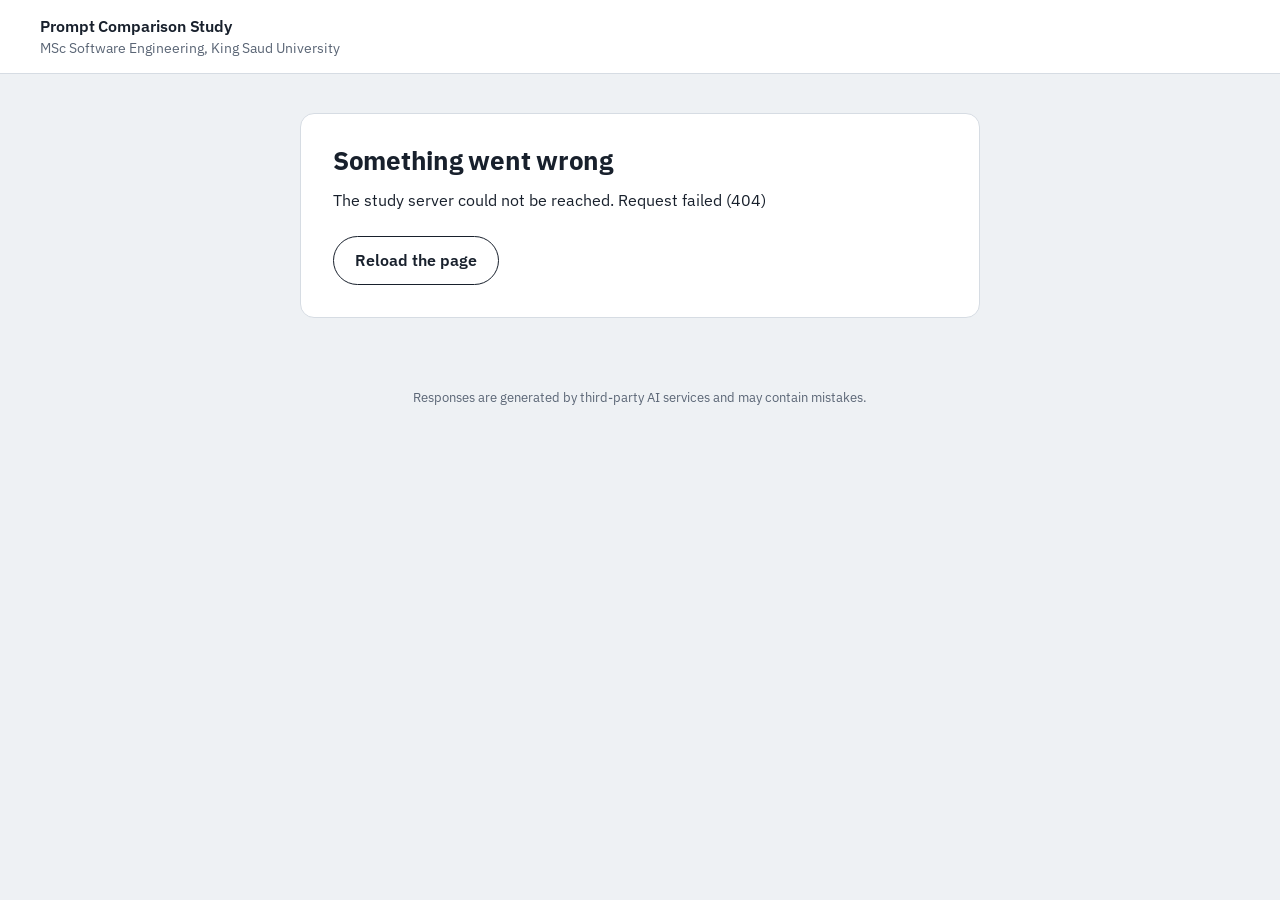
==== src/main/resources/static/index.html @ e21d6fa5 "Add raw-vs-transformed evaluation platform: experiment API, PostgreSQL persistence, blinded voting U" ====
<!DOCTYPE html>
<html lang="en">
<head>
  <meta charset="utf-8">
  <meta name="viewport" content="width=device-width, initial-scale=1">
  <title>Prompt Comparison Study · KSU</title>
  <link rel="preconnect" href="https://fonts.googleapis.com">
  <link rel="preconnect" href="https://fonts.gstatic.com" crossorigin>
  <link href="https://fonts.googleapis.com/css2?family=IBM+Plex+Sans:wght@400;500;600&family=Source+Serif+4:opsz,wght@8..60,400;8..60,700&display=swap" rel="stylesheet">
  <link rel="stylesheet" href="styles.css">
</head>
<body>
  <header class="topbar">
    <div>
      <h1>Prompt Comparison Study</h1>
      <div class="sub">MSc Software Engineering, King Saud University</div>
    </div>
    <div class="progress hidden" id="progress"></div>
  </header>

  <main>
    <!-- Step 1: information & consent -->
    <section id="view-consent" class="narrow hidden">
      <div class="panel">
        <h2>Help us find out which answers people prefer</h2>
        <p>You will type questions you would normally ask an AI assistant. For each question, three AI models
          each give you two answers, labelled A and B. Pick the better one and say why in a few words.</p>
        <p class="muted">Each question takes about 3–5 minutes. You can stop at any time. We store your questions,
          the answers, your votes and your comments for research analysis. We do not collect your name or email;
          please don't include personal information in your questions.</p>

        <form id="consent-form" novalidate>
          <label for="background">Which describes you best?</label>
          <select id="background">
            <option value="">Prefer not to say</option>
            <option>Student</option>
            <option>Software developer</option>
            <option>Researcher / academic</option>
            <option>Other professional</option>
          </select>

          <label for="familiarity">How often do you use AI assistants such as ChatGPT, Claude or Gemini?</label>
          <select id="familiarity">
            <option value="">Prefer not to say</option>
            <option value="1">Never</option>
            <option value="2">A few times</option>
            <option value="3">Monthly</option>
            <option value="4">Weekly</option>
            <option value="5">Daily</option>
          </select>

          <div id="access-wrap" class="hidden">
            <label for="access">Access code</label>
            <input type="text" id="access" autocomplete="off">
          </div>

          <label class="check"><input type="checkbox" id="consent"> I have read the above and agree to take part.</label>
          <div class="error" id="consent-error" role="alert"></div>
          <div class="actions"><button class="btn" type="submit">Start the study</button></div>
        </form>
      </div>
    </section>

    <!-- Step 2: write a prompt -->
    <section id="view-prompt" class="narrow hidden">
      <div class="panel">
        <h2>Ask a question</h2>
        <p class="muted">Write it the way you normally would. Pick the type of task that fits best.</p>
        <form id="prompt-form" novalidate>
          <div class="chips" id="categories" role="group" aria-label="Task type"></div>
          <label for="prompt">Your question</label>
          <textarea id="prompt" maxlength="4000" placeholder="e.g. Compare REST and GraphQL for a mobile app backend"></textarea>
          <div class="small muted" id="example-wrap">Need an idea? <button type="button" class="example" id="example">Use an example</button></div>
          <div class="error" id="prompt-error" role="alert"></div>
          <div class="actions">
            <button class="btn" type="submit" id="prompt-submit">Get answers</button>
          </div>
        </form>
      </div>
    </section>

    <!-- Step 3: waiting -->
    <section id="view-loading" class="narrow hidden">
      <div class="panel loading" aria-live="polite">
        <h2>Collecting six answers</h2>
        <p class="muted" style="margin:0 auto">Three models are answering in two ways each. This usually takes 15–60 seconds.</p>
        <div class="bar"><span></span></div>
      </div>
    </section>

    <!-- Step 4: compare & vote -->
    <section id="view-compare" class="hidden">
      <div class="your-prompt">
        <strong>Your question</strong>
        <blockquote id="shown-prompt"></blockquote>
      </div>
      <form id="vote-form" novalidate>
        <div id="models"></div>

        <div class="panel overall">
          <h3>Which model gave the best answer overall?</h3>
          <p class="muted small">Consider both of its answers.</p>
          <div class="seg" id="best-seg" role="radiogroup" aria-label="Best model overall"></div>
          <label for="best-reason">Why? (optional)</label>
          <textarea id="best-reason" class="reason" maxlength="5000"></textarea>
          <div class="error" id="vote-error" role="alert"></div>
          <div class="actions"><button class="btn" type="submit" id="vote-submit">Submit my votes</button></div>
        </div>
      </form>
    </section>

    <!-- Step 5: thanks -->
    <section id="view-done" class="narrow hidden">
      <div class="panel done">
        <h2>Votes saved. Thank you!</h2>
        <p class="muted" id="done-text" style="margin-inline:auto"></p>
        <div class="actions" style="justify-content:center">
          <button class="btn" id="again">Ask another question</button>
        </div>
      </div>
    </section>

    <section id="view-error" class="narrow hidden">
      <div class="panel">
        <h2>Something went wrong</h2>
        <p id="fatal-text"></p>
        <div class="actions"><button class="btn secondary" onclick="location.reload()">Reload the page</button></div>
      </div>
    </section>
  </main>

  <footer>Responses are generated by third-party AI services and may contain mistakes.</footer>
  <script src="markdown.js"></script>
  <script src="app.js"></script>
</body>
</html>
---- src/main/resources/static/styles.css ----
:root {
  --bg: #eef1f4;
  --panel: #ffffff;
  --ink: #18202c;
  --muted: #5a6575;
  --line: #d6dce3;
  --a: #0e6b6b;
  --a-soft: #e3f1f0;
  --b: #5442b0;
  --b-soft: #ecebf8;
  --error: #b3261e;
  --ok: #1d6b36;
  --radius-lg: 14px;
  --radius-sm: 6px;
  --sans: "IBM Plex Sans", system-ui, -apple-system, "Segoe UI", sans-serif;
  --serif: "Source Serif 4", Georgia, "Times New Roman", serif;
}

* { box-sizing: border-box; }
html { -webkit-text-size-adjust: 100%; }
body {
  margin: 0;
  background: var(--bg);
  color: var(--ink);
  font: 16px/1.5 var(--sans);
}

a { color: var(--a); }
:focus-visible { outline: 3px solid #2d7ff9; outline-offset: 2px; }

.topbar {
  display: flex; align-items: center; justify-content: space-between; gap: 1rem;
  padding: 0.9rem clamp(1rem, 4vw, 2.5rem);
  background: var(--panel);
  border-bottom: 1px solid var(--line);
}
.topbar h1 { font-size: 1rem; font-weight: 600; margin: 0; letter-spacing: -0.005em; }
.topbar .sub { color: var(--muted); font-size: 0.85rem; }
.progress { font-size: 0.9rem; color: var(--muted); white-space: nowrap; }
.progress strong { color: var(--ink); }

main { max-width: 1240px; margin: 0 auto; padding: clamp(1rem, 3vw, 2.5rem); }
.narrow { max-width: 680px; margin: 0 auto; }

.panel {
  background: var(--panel);
  border: 1px solid var(--line);
  border-radius: var(--radius-lg);
  padding: clamp(1.25rem, 3vw, 2rem);
}

h2 { font-size: 1.6rem; line-height: 1.2; margin: 0 0 0.75rem; letter-spacing: -0.01em; }
h3 { font-size: 1.1rem; margin: 0 0 0.5rem; }
p { margin: 0 0 1rem; max-width: 70ch; }
.muted { color: var(--muted); }
.small { font-size: 0.875rem; }

label { display: block; font-weight: 500; margin: 1rem 0 0.35rem; }
input[type=text], input[type=password], select, textarea {
  width: 100%; font: inherit; color: inherit;
  padding: 0.65rem 0.75rem;
  border: 1px solid var(--line); border-radius: var(--radius-sm);
  background: #fff;
}
textarea { resize: vertical; min-height: 7rem; }
textarea.reason { min-height: 4.5rem; }
.check { display: flex; gap: 0.6rem; align-items: flex-start; font-weight: 400; }
.check input { margin-top: 0.3rem; width: 1.05rem; height: 1.05rem; }

.btn {
  display: inline-flex; align-items: center; gap: 0.5rem;
  font: inherit; font-weight: 600;
  padding: 0.7rem 1.3rem; border-radius: 999px;
  border: 1px solid var(--ink); background: var(--ink); color: #fff;
  cursor: pointer;
}
.btn:hover { background: #2b3546; }
.btn[disabled] { opacity: 0.5; cursor: not-allowed; }
.btn.secondary { background: transparent; color: var(--ink); }
.btn.secondary:hover { background: #e4e8ed; }
.actions { display: flex; gap: 0.75rem; align-items: center; flex-wrap: wrap; margin-top: 1.5rem; }

.error { color: var(--error); font-weight: 500; margin-top: 0.75rem; }
.notice { border-left: 3px solid var(--a); padding: 0.25rem 0 0.25rem 0.9rem; color: var(--muted); }

.chips { display: flex; flex-wrap: wrap; gap: 0.5rem; margin: 0.25rem 0 0.5rem; }
.chip {
  font: inherit; font-size: 0.875rem; padding: 0.35rem 0.8rem;
  border: 1px solid var(--line); border-radius: 999px; background: #fff; cursor: pointer; color: var(--ink);
}
.chip[aria-pressed=true] { background: var(--ink); color: #fff; border-color: var(--ink); }
.example { color: var(--a); background: none; border: 0; padding: 0; font: inherit; font-size: 0.875rem; cursor: pointer; text-decoration: underline; }

/* ── Loading ─────────────────────────────────────────── */
.loading { text-align: center; padding: 3rem 1rem; }
.bar { height: 4px; background: var(--line); border-radius: 2px; overflow: hidden; max-width: 360px; margin: 1.25rem auto; }
.bar span { display: block; height: 100%; width: 35%; background: var(--a); animation: slide 1.4s ease-in-out infinite; }
@keyframes slide { 0% { transform: translateX(-100%); } 100% { transform: translateX(300%); } }
@media (prefers-reduced-motion: reduce) { .bar span { animation: none; width: 100%; opacity: 0.5; } }

/* ── Comparison ──────────────────────────────────────── */
.your-prompt { margin-bottom: 1.5rem; }
.your-prompt blockquote {
  margin: 0.4rem 0 0; padding: 0.9rem 1.1rem; background: var(--panel);
  border: 1px solid var(--line); border-radius: var(--radius-sm); white-space: pre-wrap;
}

.model { margin-bottom: 2.25rem; }
.model-head { display: flex; align-items: baseline; justify-content: space-between; gap: 1rem; margin-bottom: 0.75rem; }
.model-head h3 { font-size: 1.3rem; margin: 0; }

.pair { display: grid; grid-template-columns: 1fr 1fr; gap: 1rem; }
@media (max-width: 860px) { .pair { grid-template-columns: 1fr; } }

.answer {
  background: var(--panel);
  border: 1px solid var(--line);
  border-radius: var(--radius-lg);
  overflow: hidden;
  display: flex; flex-direction: column;
}
.answer header {
  display: flex; align-items: center; gap: 0.75rem;
  padding: 0.6rem 1rem;
  border-bottom: 1px solid var(--line);
}
.answer .mark {
  font-family: var(--serif); font-weight: 700; font-size: 2.1rem; line-height: 1;
  width: 2.6rem; height: 2.6rem; display: grid; place-items: center; border-radius: 50%;
}
.answer.a header { background: var(--a-soft); }
.answer.a .mark { color: #fff; background: var(--a); }
.answer.b header { background: var(--b-soft); }
.answer.b .mark { color: #fff; background: var(--b); }
.answer header span { font-weight: 600; }

.answer .body {
  font-family: var(--serif); font-size: 1.02rem; line-height: 1.65;
  padding: 1rem 1.25rem 1.25rem;
  max-height: 34rem; overflow: auto;
}
.answer .body.failed { font-family: var(--sans); color: var(--muted); font-style: italic; }
.body h1, .body h2, .body h3, .body h4 { font-family: var(--sans); font-size: 1.05rem; margin: 1.1rem 0 0.4rem; }
.body p { margin: 0 0 0.8rem; }
.body ul, .body ol { padding-left: 1.4rem; margin: 0 0 0.8rem; }
.body li { margin: 0.2rem 0; }
.body pre { font-size: 0.85rem; background: #f4f6f8; padding: 0.75rem; border-radius: var(--radius-sm); overflow: auto; }
.body code { font-size: 0.88em; background: #f4f6f8; padding: 0.05rem 0.3rem; border-radius: 4px; }
.body pre code { background: none; padding: 0; }
.body table { border-collapse: collapse; font-size: 0.9rem; margin: 0 0 0.8rem; }
.body th, .body td { border: 1px solid var(--line); padding: 0.3rem 0.5rem; text-align: left; }

.vote {
  margin-top: 0.9rem; padding: 1rem 1.25rem;
  background: var(--panel); border: 1px solid var(--line); border-radius: var(--radius-lg);
}
.vote legend { font-weight: 600; padding: 0; margin-bottom: 0.6rem; }
.vote fieldset { border: 0; margin: 0; padding: 0; }
.seg { display: grid; grid-template-columns: repeat(4, 1fr); gap: 0.5rem; }
@media (max-width: 640px) { .seg { grid-template-columns: 1fr 1fr; } }
.seg input { position: absolute; opacity: 0; pointer-events: none; }
.seg label {
  margin: 0; text-align: center; font-weight: 500; font-size: 0.92rem;
  padding: 0.6rem 0.5rem; border: 1px solid var(--line); border-radius: var(--radius-sm); cursor: pointer; background: #fff;
}
.seg input:focus-visible + label { outline: 3px solid #2d7ff9; outline-offset: 2px; }
.seg input:checked + label { border-color: var(--ink); background: var(--ink); color: #fff; }
.seg input[value=A_BETTER]:checked + label { background: var(--a); border-color: var(--a); }
.seg input[value=B_BETTER]:checked + label { background: var(--b); border-color: var(--b); }

.overall { margin-top: 1rem; }
.done { text-align: center; }
.done h2 { margin-top: 0.5rem; }

footer { color: var(--muted); font-size: 0.8rem; text-align: center; padding: 2rem 1rem; }

/* ── Admin ───────────────────────────────────────────── */
.stats-grid { display: grid; grid-template-columns: repeat(auto-fit, minmax(150px, 1fr)); gap: 1rem; margin-bottom: 1.5rem; }
.stat { background: var(--panel); border: 1px solid var(--line); border-radius: var(--radius-lg); padding: 1rem 1.25rem; }
.stat b { display: block; font-size: 1.8rem; line-height: 1.1; }
.stat span { color: var(--muted); font-size: 0.875rem; }
table.data { width: 100%; border-collapse: collapse; background: var(--panel); font-size: 0.9rem; }
table.data th, table.data td { padding: 0.55rem 0.75rem; border-bottom: 1px solid var(--line); text-align: left; vertical-align: top; }
table.data th { font-weight: 600; background: #f6f8fa; }
.table-wrap { overflow-x: auto; border: 1px solid var(--line); border-radius: var(--radius-lg); margin-bottom: 2rem; }
.split { display: flex; height: 0.7rem; border-radius: 4px; overflow: hidden; min-width: 140px; background: var(--line); }
.split i { display: block; height: 100%; }
.split .t { background: var(--a); } .split .r { background: var(--b); } .split .tie { background: #9aa5b4; } .split .n { background: #d9a3a0; }
.legend { display: flex; gap: 1rem; flex-wrap: wrap; font-size: 0.85rem; color: var(--muted); margin: 0 0 0.75rem; }
.legend i { display: inline-block; width: 0.8rem; height: 0.8rem; border-radius: 2px; margin-right: 0.35rem; vertical-align: -1px; }
section.block { margin-bottom: 2rem; }
.hidden { display: none !important; }
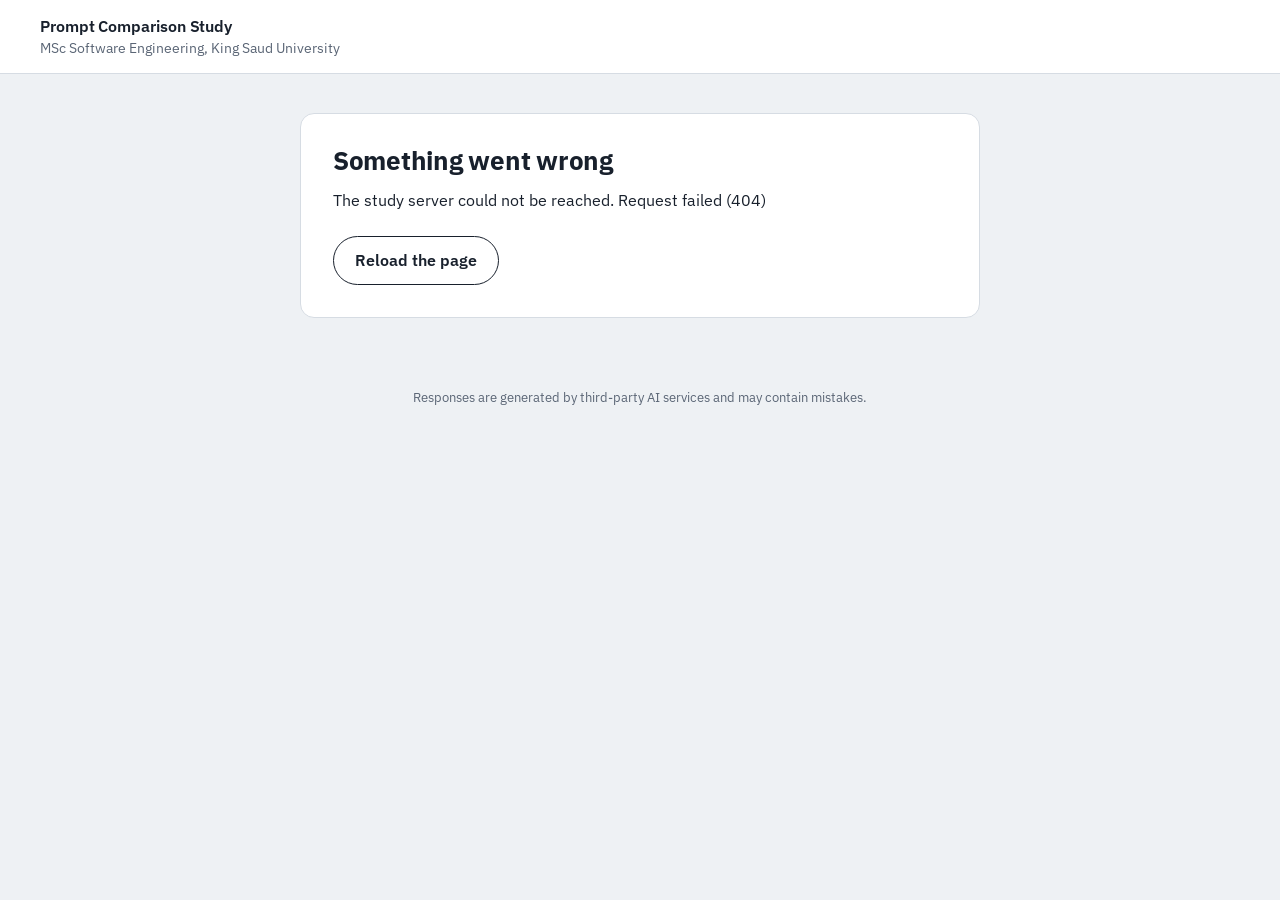
==== commit 584adf85: "Pipeline v2, clarifying-context step, provider fault tolerance Pipeline v2 (T1-T9 content layers, S1" ====
--- a/src/main/resources/static/index.html
+++ b/src/main/resources/static/index.html
@@ -79,12 +79,40 @@
       </div>
     </section>
 
-    <!-- Step 3: waiting -->
+    <!-- Step 3 (optional): clarifying context -->
+    <section id="view-context" class="narrow hidden">
+      <div class="panel">
+        <h2>Add some context</h2>
+        <p class="muted">Pick the statement that best describes your situation. All answers will take it into account.
+          If none fits, choose the last option.</p>
+        <blockquote class="small muted" id="context-question" style="margin:0 0 1rem"></blockquote>
+        <form id="context-form" novalidate>
+          <div id="context-options" class="context-options" role="radiogroup" aria-label="Context"></div>
+          <div class="error" id="context-error" role="alert"></div>
+          <div class="actions">
+            <button class="btn" type="submit">Get answers</button>
+            <button class="btn secondary" type="button" id="context-back">Edit my question</button>
+          </div>
+        </form>
+      </div>
+    </section>
+
+    <!-- Waiting -->
     <section id="view-loading" class="narrow hidden">
       <div class="panel loading" aria-live="polite">
-        <h2>Collecting six answers</h2>
-        <p class="muted" style="margin:0 auto">Three models are answering in two ways each. This usually takes 15–60 seconds.</p>
+        <h2 id="loading-title">Collecting six answers</h2>
+        <p class="muted" style="margin:0 auto" id="loading-text">Three models are answering in two ways each. This usually takes 15–60 seconds.</p>
         <div class="bar"><span></span></div>
+      </div>
+    </section>
+
+    <!-- No usable answers -->
+    <section id="view-noresult" class="narrow hidden">
+      <div class="panel">
+        <h2>The models could not answer right now</h2>
+        <p class="muted">None of the three models returned both answers, so there is nothing to compare. This question
+          does not count towards your limit.</p>
+        <div class="actions"><button class="btn" id="retry">Try again</button></div>
       </div>
     </section>
 
@@ -93,6 +121,7 @@
       <div class="your-prompt">
         <strong>Your question</strong>
         <blockquote id="shown-prompt"></blockquote>
+        <p class="small muted hidden" id="shown-context" style="margin-top:.5rem"></p>
       </div>
       <form id="vote-form" novalidate>
         <div id="models"></div>
--- a/src/main/resources/static/styles.css
+++ b/src/main/resources/static/styles.css
@@ -190,3 +190,14 @@
 .legend i { display: inline-block; width: 0.8rem; height: 0.8rem; border-radius: 2px; margin-right: 0.35rem; vertical-align: -1px; }
 section.block { margin-bottom: 2rem; }
 .hidden { display: none !important; }
+
+/* ── Context options ─────────────────────────────────── */
+.context-options { display: grid; gap: 0.5rem; }
+.context-options input { position: absolute; opacity: 0; pointer-events: none; }
+.context-options label {
+  margin: 0; font-weight: 400; padding: 0.75rem 0.9rem; cursor: pointer;
+  border: 1px solid var(--line); border-radius: var(--radius-sm); background: #fff;
+}
+.context-options input:focus-visible + label { outline: 3px solid #2d7ff9; outline-offset: 2px; }
+.context-options input:checked + label { border-color: var(--a); background: var(--a-soft); box-shadow: inset 3px 0 0 var(--a); }
+.context-options .none { color: var(--muted); }
